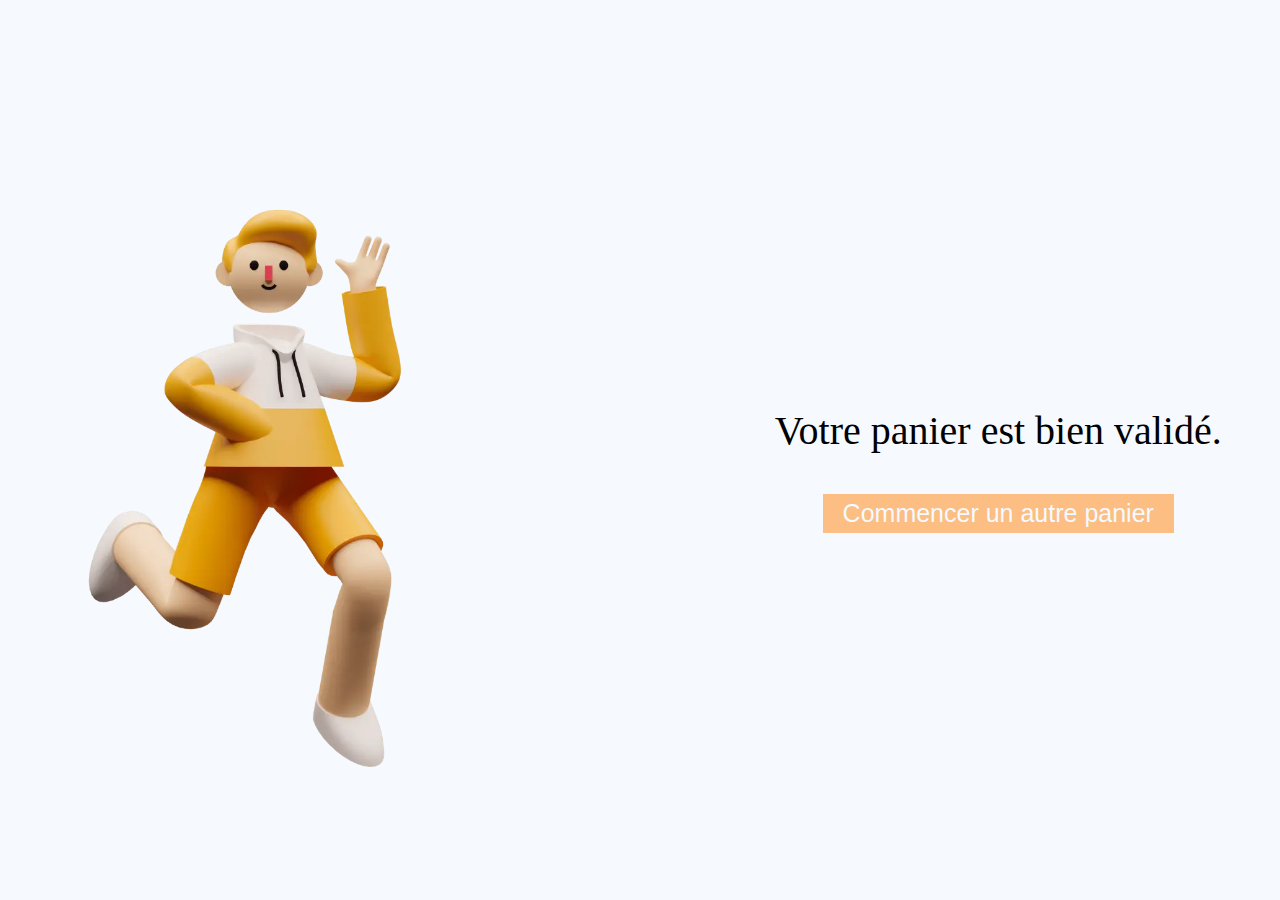
==== validation.html @ 4f0dd91f "Page complète" ====
<html>
    <head>
        <meta charset="UTF-8">
        <meta http-equiv="X-UA-Compatible" content="IE=edge">
        <meta name="viewport" content="width=device-width, initial-scale=1.0">
        <link rel="stylesheet" href="./assets/css/main.css">
        <title>Mon panier</title>
    </head>
    <body>
        <div class="containerValidation">
            <img src="assets/images/validation.webp">
            <div>
                <p>Votre panier est bien validé.</p>
                <a href="./index.html"><button>Commencer un autre panier</button></a>
            </div>
        </div>
    </body>
</html>
---- assets/css/main.css ----
html, body {
  font-size: 16px;
  width: 100%;
  height: 100%;
  padding: 0;
  margin: 0;
}

.containerIndex {
  display: -webkit-box;
  display: -ms-flexbox;
  display: flex;
}

@media screen and (max-width: 860px) {
  .containerIndex {
    -webkit-box-orient: vertical;
    -webkit-box-direction: normal;
        -ms-flex-direction: column;
            flex-direction: column;
  }
}

.containerValidation {
  display: -webkit-box;
  display: -ms-flexbox;
  display: flex;
  -webkit-box-align: center;
      -ms-flex-align: center;
          align-items: center;
  background-color: #F6F9FE;
  max-width: 100%;
  height: 100%;
}

.containerValidation img {
  max-width: 600px;
  margin: 0 auto;
}

.containerValidation div {
  display: -webkit-box;
  display: -ms-flexbox;
  display: flex;
  -webkit-box-orient: vertical;
  -webkit-box-direction: normal;
      -ms-flex-direction: column;
          flex-direction: column;
  -webkit-box-pack: center;
      -ms-flex-pack: center;
          justify-content: center;
  -webkit-box-align: center;
      -ms-flex-align: center;
          align-items: center;
  margin: 0 auto;
}

.containerValidation div p {
  font-size: 40px;
}

.containerValidation div button {
  cursor: pointer;
  background-color: #FDBE83;
  color: #F6F9FE;
  border: 0;
  padding: 5px 20px;
  font-size: 25px;
}

main {
  background-color: #F6F9FE;
}

main section, main footer {
  margin: 0 auto;
}

main section.form, main footer {
  max-width: 600px;
  padding-right: 20px;
  padding-left: 20px;
}

main section.header {
  max-width: 800px;
  display: -webkit-box;
  display: -ms-flexbox;
  display: flex;
  -ms-flex-wrap: wrap;
      flex-wrap: wrap;
  -webkit-box-pack: center;
      -ms-flex-pack: center;
          justify-content: center;
  margin-top: 85px;
}

main section.header .square {
  background-color: #CFFEDF;
  width: 176px;
  height: 176px;
  margin: 15px;
}

@media screen and (max-width: 1020px) and (min-width: 860px) {
  main section.header .square {
    width: 100px;
    height: 100px;
  }
}

main section.form .item {
  display: -webkit-box;
  display: -ms-flexbox;
  display: flex;
  margin-bottom: 24px;
}

main section.form .itemsRow {
  display: -webkit-box;
  display: -ms-flexbox;
  display: flex;
}

main section.form #item1 {
  -webkit-box-orient: vertical;
  -webkit-box-direction: normal;
      -ms-flex-direction: column;
          flex-direction: column;
}

main section.form #item2 {
  -webkit-box-orient: vertical;
  -webkit-box-direction: normal;
      -ms-flex-direction: column;
          flex-direction: column;
  margin-right: 30px;
}

main section.form #item3 {
  -webkit-box-orient: vertical;
  -webkit-box-direction: normal;
      -ms-flex-direction: column;
          flex-direction: column;
}

main section.form #item4 {
  -webkit-box-orient: vertical;
  -webkit-box-direction: normal;
      -ms-flex-direction: column;
          flex-direction: column;
}

main select {
  cursor: pointer;
}

main select, main input {
  height: 46px;
  font-size: 16px;
  font-style: #2F4258;
  margin-top: 7px;
  border-color: #E9F0FB;
}

main label {
  font-weight: bold;
}

main ::-webkit-input-placeholder {
  color: #2F4258;
}

main :-ms-input-placeholder {
  color: #2F4258;
}

main ::-ms-input-placeholder {
  color: #2F4258;
}

main ::placeholder {
  color: #2F4258;
}

main footer {
  display: -webkit-box;
  display: -ms-flexbox;
  display: flex;
  -webkit-box-align: center;
      -ms-flex-align: center;
          align-items: center;
}

main footer p {
  font-size: 30px;
}

main footer button {
  cursor: pointer;
  margin-left: auto;
  border: 1;
  border-color: #3176DE;
  padding: 5px 20px;
  font-size: 25px;
  color: #3176DE;
  background-color: #F6F9FE;
  border-style: solid;
}

aside {
  padding-left: 80px;
  padding-right: 80px;
}

aside section, aside header, aside footer {
  max-width: 600px;
  margin: 0 auto;
}

aside header {
  display: -webkit-box;
  display: -ms-flexbox;
  display: flex;
  -webkit-box-align: center;
      -ms-flex-align: center;
          align-items: center;
  margin-top: 125px;
}

aside header h1 {
  color: #3176DE;
  font-size: 28px;
  margin: 0;
}

aside header a {
  cursor: pointer;
  margin-left: auto;
  color: #DE3131;
  text-decoration: underline;
}

aside section.content {
  display: -webkit-box;
  display: -ms-flexbox;
  display: flex;
  -webkit-box-pack: center;
      -ms-flex-pack: center;
          justify-content: center;
  -webkit-box-orient: vertical;
  -webkit-box-direction: normal;
      -ms-flex-direction: column;
          flex-direction: column;
  margin: 30px auto;
}

aside section.content p {
  margin: 20px 0px 0px 0px;
  color: #696969;
}

aside section.list {
  max-width: 400px;
}

aside section.list .l-item {
  -webkit-box-align: center;
      -ms-flex-align: center;
          align-items: center;
  background-color: #F6F9FE;
  padding: 10px 20px;
  margin: 10px;
  border-radius: 5px;
}

aside section.list .l-item .li-header {
  display: -webkit-box;
  display: -ms-flexbox;
  display: flex;
  margin-bottom: 10px;
}

aside section.list .l-item .li-header h3 {
  font-weight: bold;
  margin: 0;
  font-size: 18px;
  color: #344058;
}

aside section.list .l-item .li-header p {
  margin-left: auto;
  color: #3176DE;
}

aside section.list .l-item p {
  margin: 0;
}

aside footer {
  display: -webkit-box;
  display: -ms-flexbox;
  display: flex;
  -webkit-box-align: center;
      -ms-flex-align: center;
          align-items: center;
}

aside footer p {
  color: #3176DE;
  font-weight: bold;
  font-size: 30px;
}

aside footer a {
  display: contents;
  text-decoration: none;
}

aside footer button {
  cursor: pointer;
  margin-left: auto;
  background-color: #FDBE83;
  color: #F6F9FE;
  border: 0;
  padding: 5px 20px;
  font-size: 25px;
}
/*# sourceMappingURL=main.css.map */
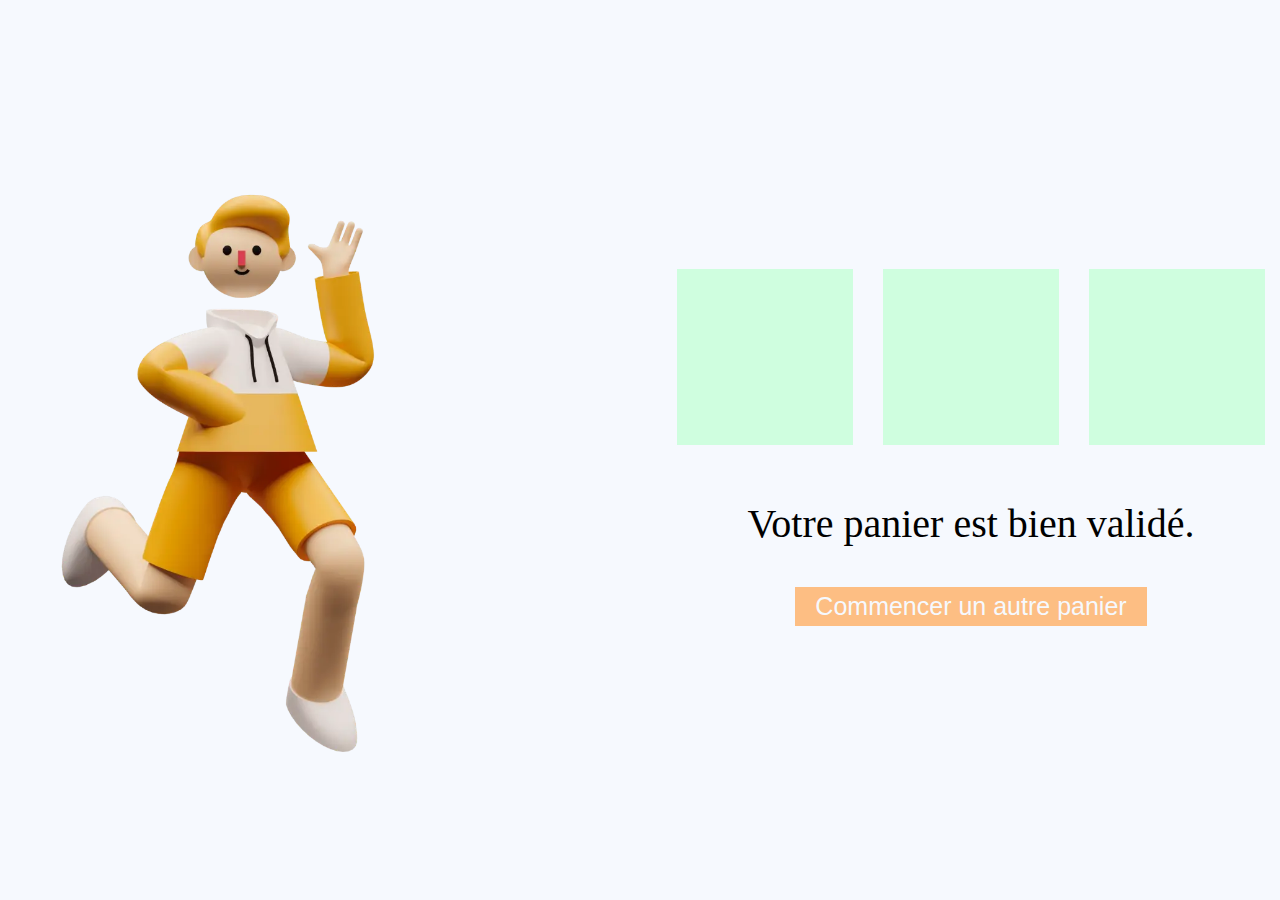
==== commit c434ab40: "Ajout liste produits achetés" ====
--- a/validation.html
+++ b/validation.html
@@ -9,9 +9,22 @@
     <body>
         <div class="containerValidation">
             <img src="assets/images/validation.webp">
-            <div>
-                <p>Votre panier est bien validé.</p>
-                <a href="./index.html"><button>Commencer un autre panier</button></a>
+            <div class="items">
+                <div class="squares">
+                    <div class="square">
+
+                    </div>
+                    <div class="square">
+
+                    </div>
+                    <div class="square">
+
+                    </div>
+                </div>
+                <div class="item">
+                    <p>Votre panier est bien validé.</p>
+                    <a href="./index.html"><button>Commencer un autre panier</button></a>
+                </div>
             </div>
         </div>
     </body>
--- a/assets/css/main.css
+++ b/assets/css/main.css
@@ -29,37 +29,69 @@
       -ms-flex-align: center;
           align-items: center;
   background-color: #F6F9FE;
-  max-width: 100%;
-  height: 100%;
+  min-height: 100%;
+}
+
+@media screen and (max-width: 1020px) {
+  .containerValidation {
+    -webkit-box-orient: vertical;
+    -webkit-box-direction: normal;
+        -ms-flex-direction: column;
+            flex-direction: column;
+  }
 }
 
 .containerValidation img {
   max-width: 600px;
-  margin: 0 auto;
-}
-
-.containerValidation div {
-  display: -webkit-box;
-  display: -ms-flexbox;
-  display: flex;
-  -webkit-box-orient: vertical;
-  -webkit-box-direction: normal;
-      -ms-flex-direction: column;
-          flex-direction: column;
+  margin: 0 auto 30 auto;
+}
+
+.containerValidation div.items {
+  padding: auto;
+  margin-bottom: 20px;
+}
+
+.containerValidation div.items .squares {
+  display: -webkit-box;
+  display: -ms-flexbox;
+  display: flex;
+  max-width: 800px;
+  -ms-flex-wrap: wrap;
+      flex-wrap: wrap;
   -webkit-box-pack: center;
       -ms-flex-pack: center;
           justify-content: center;
+}
+
+.containerValidation div.items .squares .square {
+  background-color: #CFFEDF;
+  width: 176px;
+  height: 176px;
+  margin: 15px;
+}
+
+.containerValidation div.items .item {
+  display: -webkit-box;
+  display: -ms-flexbox;
+  display: flex;
+  -webkit-box-orient: vertical;
+  -webkit-box-direction: normal;
+      -ms-flex-direction: column;
+          flex-direction: column;
+  -webkit-box-pack: center;
+      -ms-flex-pack: center;
+          justify-content: center;
   -webkit-box-align: center;
       -ms-flex-align: center;
           align-items: center;
   margin: 0 auto;
 }
 
-.containerValidation div p {
+.containerValidation div.items .item p {
   font-size: 40px;
 }
 
-.containerValidation div button {
+.containerValidation div.items .item button {
   cursor: pointer;
   background-color: #FDBE83;
   color: #F6F9FE;
